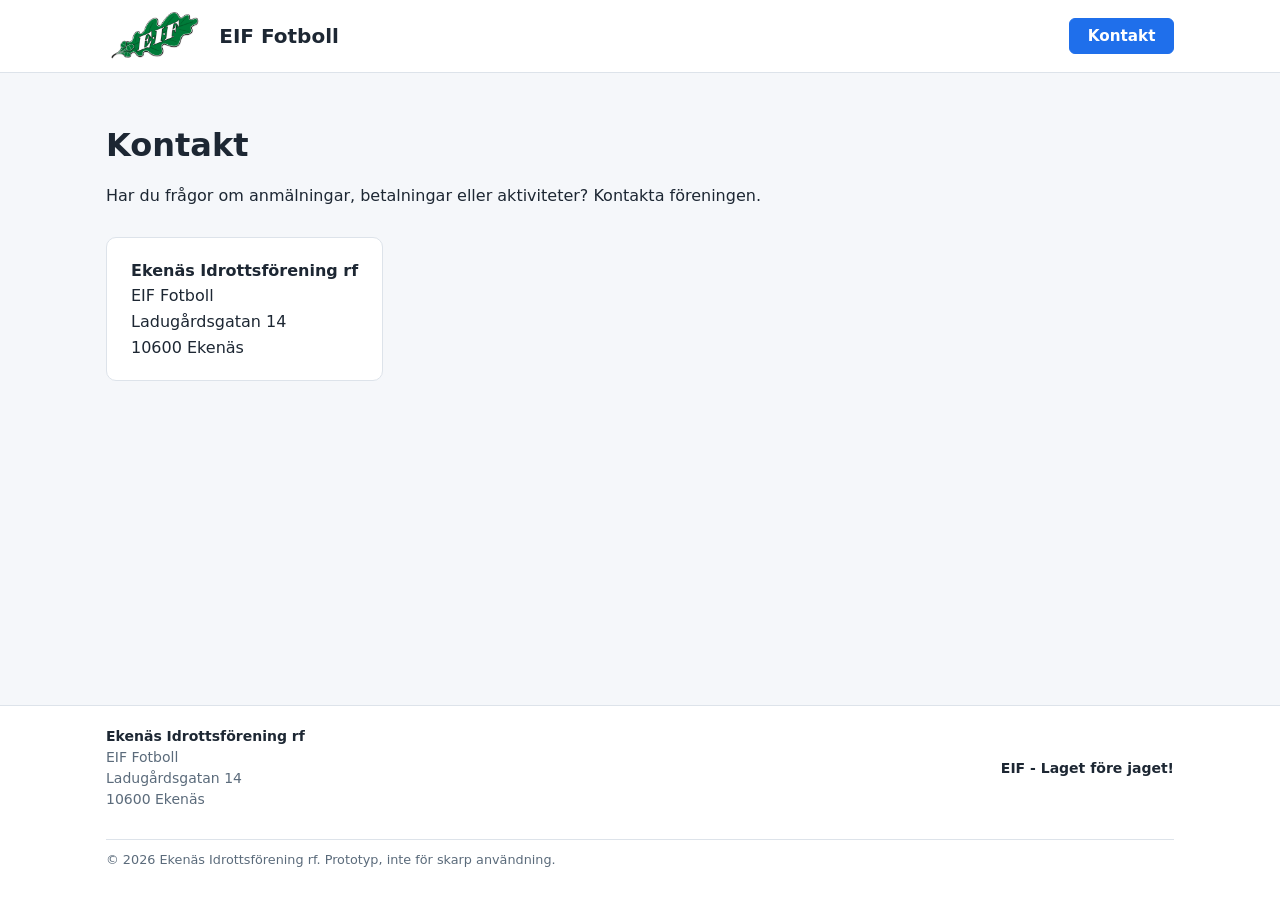
==== kontakt.html @ 686b9da8 "Här är nu grunden till EIF anmälningssystem" ====
<!DOCTYPE html>
<html lang="sv">
<head>
  <meta charset="UTF-8">
  <meta name="viewport" content="width=device-width, initial-scale=1">
  <link rel="stylesheet" href="css/style.css">
  <script defer src="js/header.js"></script>
  <script defer src="js/footer.js"></script>
  <script defer src="js/scripts.js"></script>
  <title>Kontakt – EIF Fotboll</title>
</head>
<body>

  <header class="site-header" id="site-header"></header>

  <main>
    <h1>Kontakt</h1>
    <p>Har du frågor om anmälningar, betalningar eller aktiviteter? Kontakta föreningen.</p>

    <address class="contact-card">
      <strong>Ekenäs Idrottsförening rf</strong><br>
      EIF Fotboll<br>
      Ladugårdsgatan 14<br>
      10600 Ekenäs
    </address>

    <!-- Lägg till föreningens telefonnummer och e-postadress här när de är bestämda. -->
  </main>

  <footer class="site-footer" id="site-footer"></footer>

</body>
</html>
---- css/style.css ----
:root {
  --bg: #f5f7fa;
  --surface: #ffffff;
  --text: #1d2733;
  --muted: #5b6b7b;
  --brand: #1f6feb;
  --brand-text: #ffffff;
  --border: #dde3ea;
  --error: #b42318;
  --error-bg: #fdecea;
}
@media (prefers-color-scheme: dark) {
  :root {
    --bg: #12171d;
    --surface: #1b232c;
    --text: #e8edf2;
    --muted: #9aa8b6;
    --brand: #4c8dff;
    --brand-text: #0b1118;
    --border: #2b3640;
    --error: #ffb4ab;
    --error-bg: #3a1f1c;
  }
}

* { box-sizing: border-box; }

/* Se till att hidden-attributet alltid vinner över andra display-regler */
[hidden] { display: none !important; }

body {
  margin: 0;
  min-height: 100vh;
  display: flex;
  flex-direction: column;
  font-family: system-ui, -apple-system, "Segoe UI", Roboto, sans-serif;
  background: var(--bg);
  color: var(--text);
}

:focus-visible {
  outline: 2px solid var(--brand);
  outline-offset: 2px;
}

/* ---------- HEADER ---------- */
.site-header {
  background: var(--surface);
  border-bottom: 1px solid var(--border);
  position: sticky;
  top: 0;
  z-index: 10;
}
.header-inner {
  max-width: 1100px;
  margin: 0 auto;
  padding: 0.75rem 1rem;
  display: flex;
  align-items: center;
  gap: 1.5rem;
  flex-wrap: wrap;
}
.logo {
  display: flex;
  align-items: center;
  gap: 0.75rem;
  font-size: 1.25rem;
  font-weight: 700;
  color: var(--text);
  text-decoration: none;
  margin-right: auto;
}
.logo img { height: 48px; width: auto; display: block; }

.main-nav { display: flex; gap: 0.25rem; }
.main-nav a {
  padding: 0.5rem 0.9rem;
  border-radius: 6px;
  color: var(--text);
  text-decoration: none;
  font-size: 0.95rem;
}
.main-nav a:hover { background: var(--bg); }
.main-nav a.active {
  background: var(--brand);
  color: var(--brand-text);
}

/* Inloggad användare */
.user-info {
  display: flex;
  align-items: center;
  gap: 0.75rem;
  font-size: 0.9rem;
}
.role-badge {
  display: inline-block;
  margin-left: 0.35rem;
  padding: 0.1rem 0.55rem;
  border: 1px solid var(--border);
  border-radius: 999px;
  background: var(--bg);
  color: var(--muted);
  font-size: 0.75rem;
}
.btn-ghost {
  padding: 0.4rem 0.8rem;
  border: 1px solid var(--border);
  border-radius: 6px;
  background: transparent;
  color: var(--text);
  font: inherit;
  font-size: 0.85rem;
  cursor: pointer;
}
.btn-ghost:hover { background: var(--bg); }

/* Kontaktknapp uppe i högra hörnet */
.btn-contact {
  padding: 0.5rem 1.1rem;
  border: 1.5px solid var(--brand);
  border-radius: 6px;
  color: var(--brand);
  font-size: 0.95rem;
  font-weight: 600;
  text-decoration: none;
}
.btn-contact:hover,
.btn-contact[aria-current="page"] {
  background: var(--brand);
  color: var(--brand-text);
}

/* ---------- MAIN ---------- */
main {
  flex: 1;
  width: 100%;
  max-width: 1100px;
  margin: 0 auto;
  padding: 2rem 1rem;
}
.muted { color: var(--muted); }

/* ---------- INLOGGNING ---------- */
.login-card {
  max-width: 400px;
  margin: 1.5rem auto;
  padding: 1.75rem;
  background: var(--surface);
  border: 1px solid var(--border);
  border-radius: 10px;
}
.login-card h1 { margin-top: 0; }

.field {
  display: block;
  margin-bottom: 1rem;
  font-size: 0.9rem;
  font-weight: 600;
}
.field input {
  display: block;
  width: 100%;
  margin-top: 0.35rem;
  padding: 0.6rem 0.75rem;
  border: 1px solid var(--border);
  border-radius: 6px;
  background: var(--bg);
  color: var(--text);
  font: inherit;
  font-weight: 400;
}
.btn-primary {
  width: 100%;
  padding: 0.7rem 1rem;
  border: none;
  border-radius: 6px;
  background: var(--brand);
  color: var(--brand-text);
  font: inherit;
  font-weight: 600;
  cursor: pointer;
}
.btn-primary:hover { filter: brightness(1.08); }

.error {
  margin: 0 0 1rem;
  padding: 0.6rem 0.75rem;
  border-radius: 6px;
  background: var(--error-bg);
  color: var(--error);
  font-size: 0.9rem;
}

.demo-hint {
  margin-top: 1.5rem;
  padding-top: 1rem;
  border-top: 1px solid var(--border);
  color: var(--muted);
  font-size: 0.85rem;
}
.demo-hint ul { margin: 0.5rem 0 0; padding-left: 1.2rem; }
.demo-hint code {
  padding: 0.05rem 0.3rem;
  border-radius: 4px;
  background: var(--bg);
}

/* ---------- KONTAKTSIDA ---------- */
.contact-card {
  display: inline-block;
  margin-top: 1rem;
  padding: 1.25rem 1.5rem;
  background: var(--surface);
  border: 1px solid var(--border);
  border-radius: 10px;
  font-style: normal;
  line-height: 1.6;
}

/* ---------- FOOTER ---------- */
.site-footer {
  background: var(--surface);
  border-top: 1px solid var(--border);
  color: var(--muted);
  font-size: 0.875rem;
}
.footer-inner {
  max-width: 1100px;
  margin: 0 auto;
  padding: 1.25rem 1rem;
  display: flex;
  justify-content: space-between;
  gap: 1rem;
  flex-wrap: wrap;
}
.footer-inner address { font-style: normal; line-height: 1.5; }
.footer-inner strong { color: var(--text); }
.footer-slogan {
  align-self: center;
  font-weight: 600;
  color: var(--text);
}
.footer-copy {
  width: 100%;
  border-top: 1px solid var(--border);
  padding-top: 0.75rem;
  font-size: 0.8rem;
}

/* ---------- SMÅ SKÄRMAR ---------- */
@media (max-width: 760px) {
  .header-inner { gap: 0.75rem; }
  .main-nav {
    order: 3;
    width: 100%;
    overflow-x: auto;
  }
  .user-info { order: 2; }
}
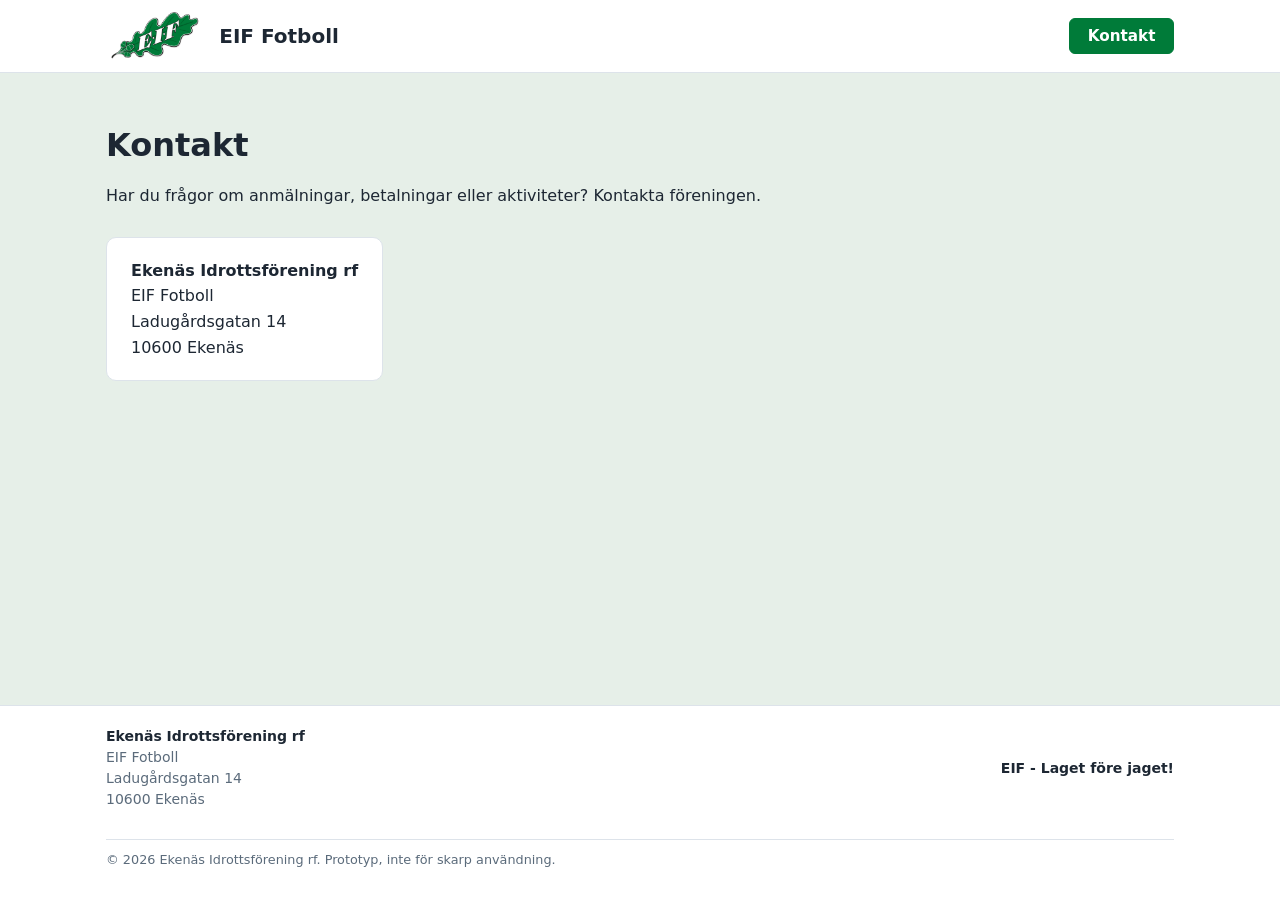
==== commit 30f0fff0: "Roller och årsavgifts information" ====
--- a/kontakt.html
+++ b/kontakt.html
@@ -6,6 +6,7 @@
   <link rel="stylesheet" href="css/style.css">
   <script defer src="js/header.js"></script>
   <script defer src="js/footer.js"></script>
+  <script defer src="js/roles.js"></script>
   <script defer src="js/scripts.js"></script>
   <title>Kontakt – EIF Fotboll</title>
 </head>
--- a/css/style.css
+++ b/css/style.css
@@ -1,13 +1,15 @@
 :root {
-  --bg: #f5f7fa;
+  --bg: #e6efe8;
   --surface: #ffffff;
   --text: #1d2733;
   --muted: #5b6b7b;
-  --brand: #1f6feb;
+  --brand: #007b39;
   --brand-text: #ffffff;
   --border: #dde3ea;
   --error: #b42318;
   --error-bg: #fdecea;
+  --paid: #1a7f37;
+  --paid-bg: #e3f5e8;
 }
 @media (prefers-color-scheme: dark) {
   :root {
@@ -15,11 +17,13 @@
     --surface: #1b232c;
     --text: #e8edf2;
     --muted: #9aa8b6;
-    --brand: #4c8dff;
+    --brand: #3dba6f;
     --brand-text: #0b1118;
     --border: #2b3640;
     --error: #ffb4ab;
     --error-bg: #3a1f1c;
+    --paid: #7ee2a0;
+    --paid-bg: #17301f;
   }
 }
 
@@ -205,6 +209,43 @@
   border-radius: 4px;
   background: var(--bg);
 }
+
+/* ---------- MEDLEMSVY ---------- */
+.card-grid {
+  display: grid;
+  grid-template-columns: repeat(auto-fit, minmax(280px, 1fr));
+  gap: 1rem;
+  margin-bottom: 1rem;
+}
+.card {
+  padding: 1.25rem 1.5rem;
+  background: var(--surface);
+  border: 1px solid var(--border);
+  border-radius: 10px;
+}
+.card h2 { margin: 0 0 0.75rem; font-size: 1.1rem; }
+.card-wide { margin-bottom: 1rem; }
+
+.details {
+  display: grid;
+  grid-template-columns: max-content 1fr;
+  gap: 0.4rem 1rem;
+  margin: 0;
+}
+.details dt { color: var(--muted); }
+.details dd { margin: 0; }
+
+.badge {
+  display: inline-block;
+  margin-left: 0.4rem;
+  padding: 0.1rem 0.6rem;
+  border-radius: 999px;
+  font-size: 0.75rem;
+  font-weight: 600;
+  vertical-align: middle;
+}
+.badge-paid { background: var(--paid-bg); color: var(--paid); }
+.badge-unpaid { background: var(--error-bg); color: var(--error); }
 
 /* ---------- KONTAKTSIDA ---------- */
 .contact-card {
